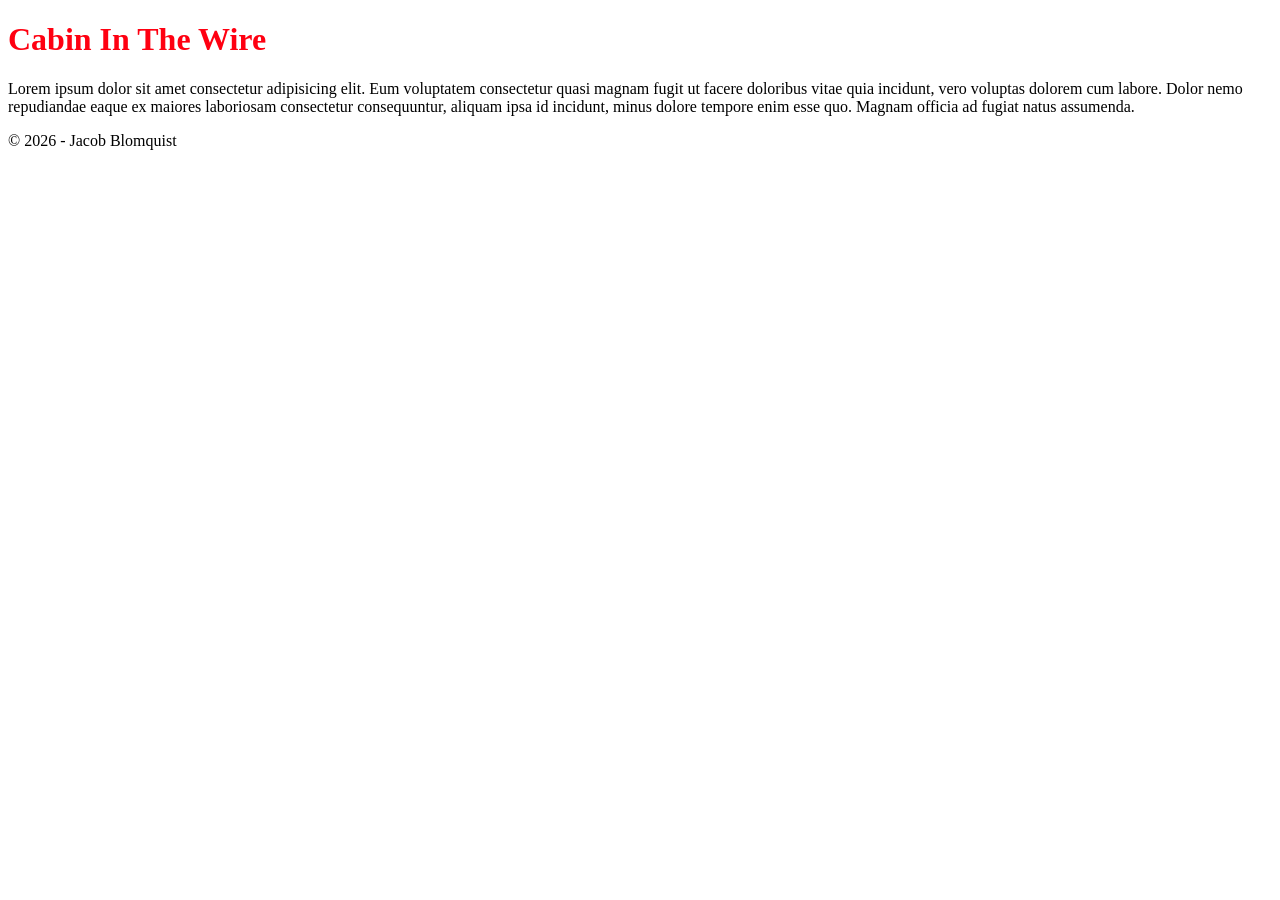
==== index.html @ 437db039 "chore: move things around for github pages" ====
<!DOCTYPE html>
<html lang="en">

<head>
    <meta charset="UTF-8">
    <meta name="viewport" content="width=device-width, initial-scale=1.0">
    <title>Cabin In The Wire</title>
    <link rel="stylesheet" href="/global/styles/root.css">
</head>

<body>
    <h1>Cabin In The Wire</h1>
    <p>Lorem ipsum dolor sit amet consectetur adipisicing elit. Eum voluptatem consectetur quasi magnam fugit ut facere
        doloribus vitae quia incidunt, vero voluptas dolorem cum labore. Dolor nemo repudiandae eaque ex maiores
        laboriosam consectetur consequuntur, aliquam ipsa id incidunt, minus dolore tempore enim esse quo. Magnam
        officia ad fugiat natus assumenda.</p>
    
    <footer>
        <p>&copy; 2026 - Jacob Blomquist</p>
    </footer>
</body>

</html>
---- global/styles/root.css ----
:root {
    --asdf: #ff0011
}

h1{
    color: var(--asdf)
}
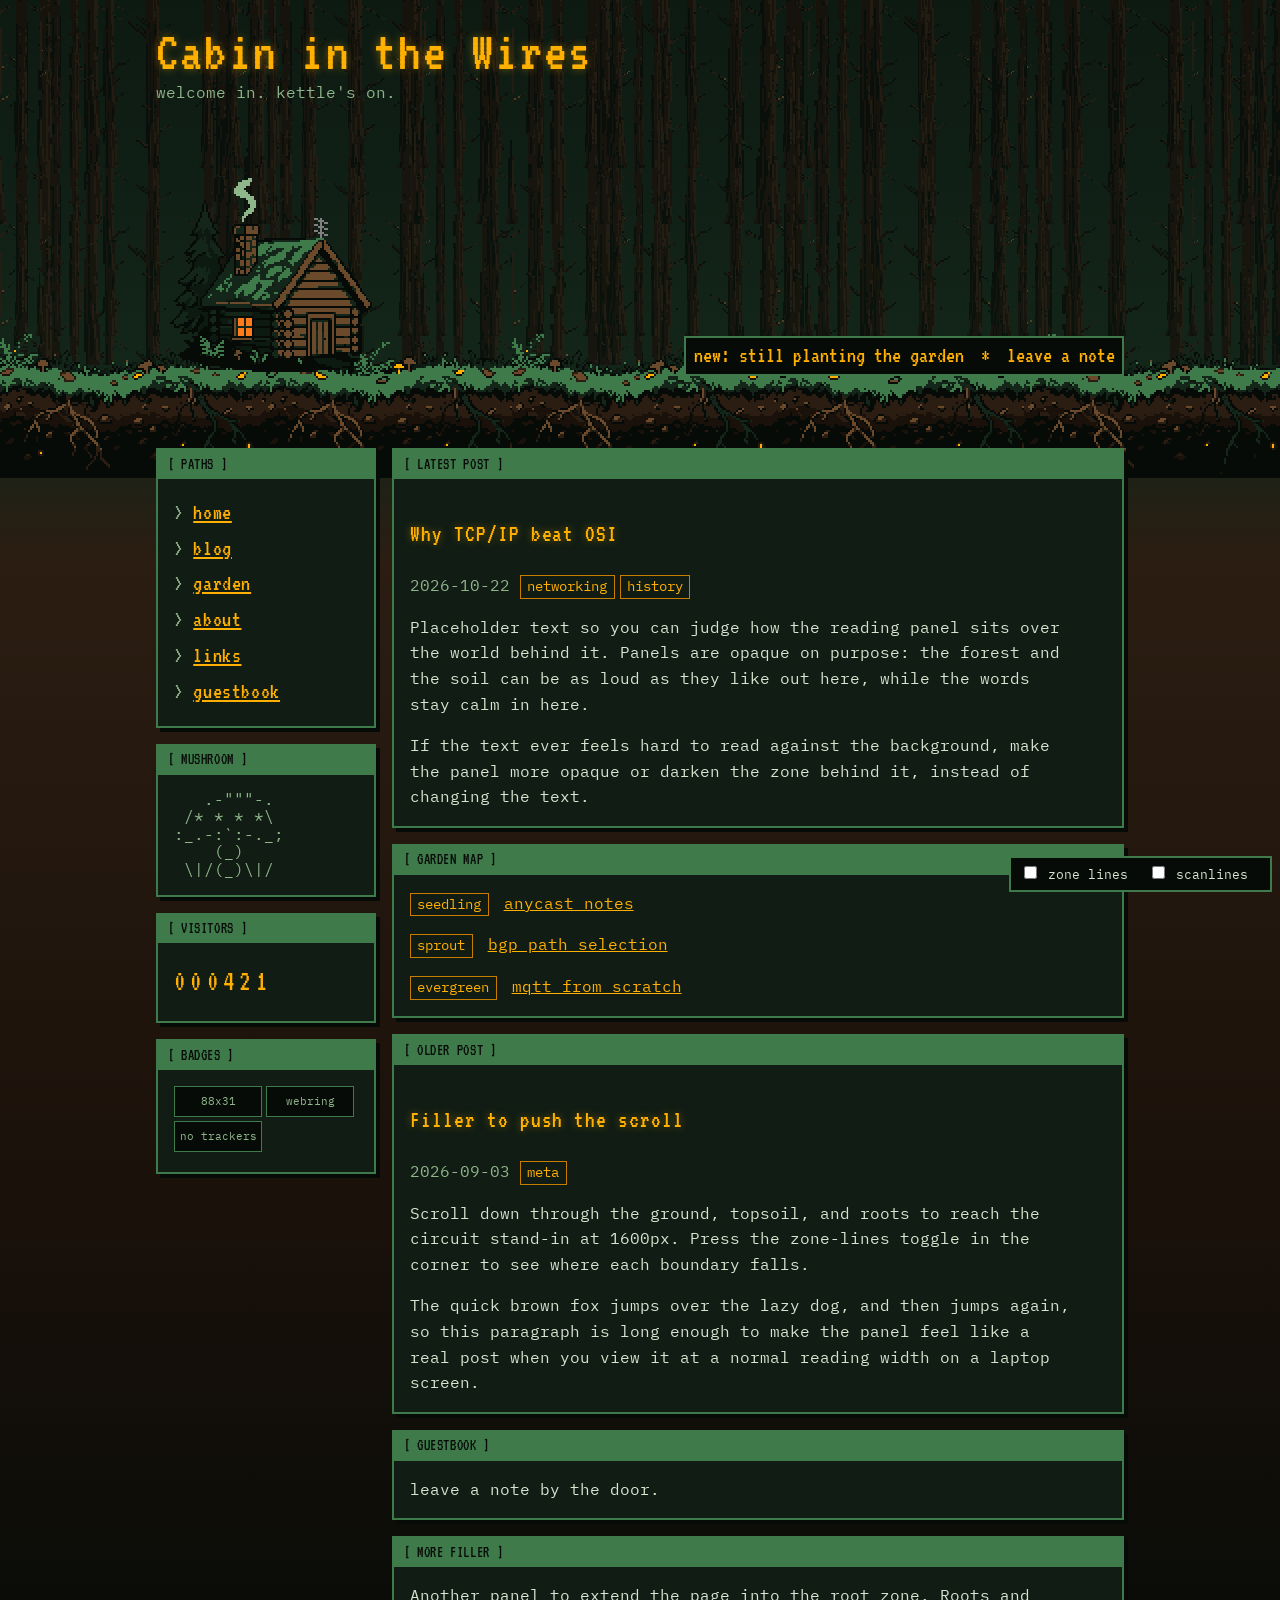
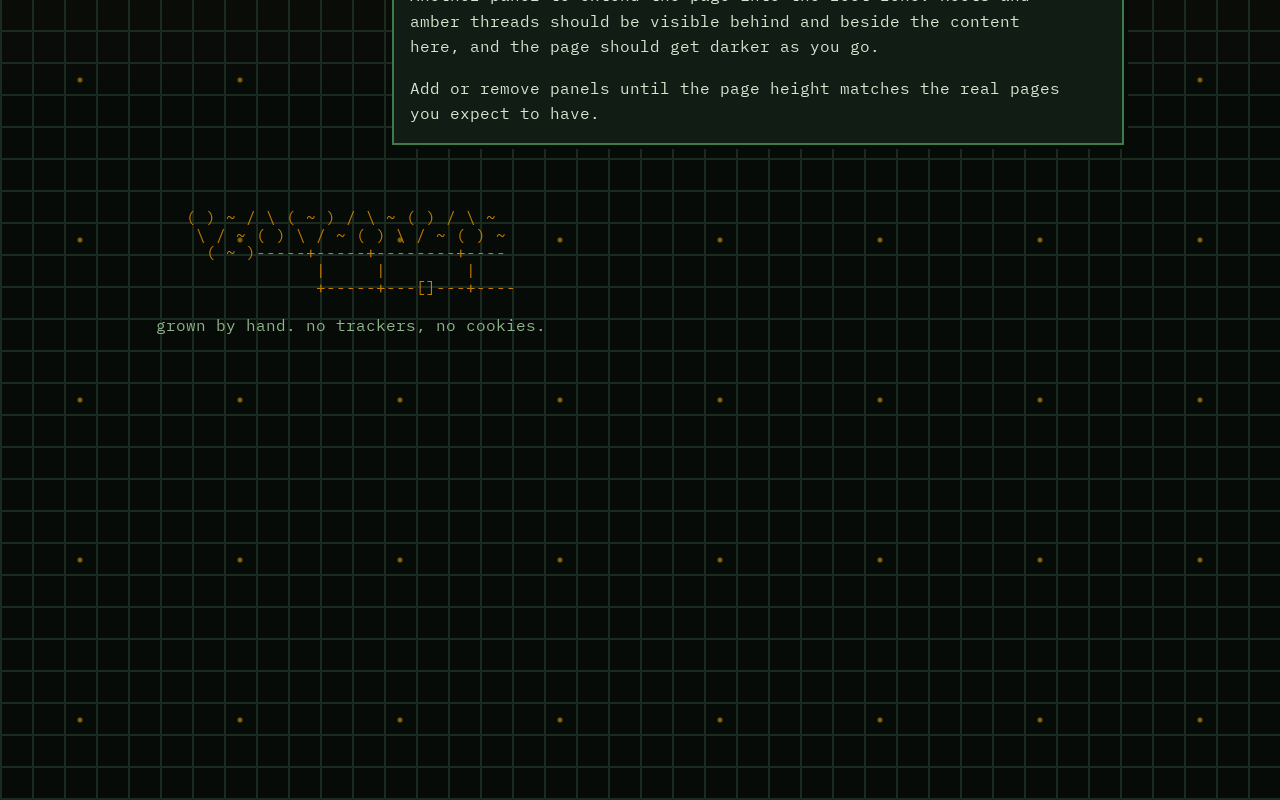
==== commit 15ad609e: "feat: added boilerplate starting point for layout/css" ====
--- a/index.html
+++ b/index.html
@@ -5,19 +5,157 @@
     <meta charset="UTF-8">
     <meta name="viewport" content="width=device-width, initial-scale=1.0">
     <title>Cabin In The Wire</title>
+    <link rel="preconnect" href="https://fonts.googleapis.com">
+    <link rel="preconnect" href="https://fonts.gstatic.com" crossorigin>
+    <link href="https://fonts.googleapis.com/css2?family=IBM+Plex+Mono:wght@400;600&family=VT323&display=swap"
+        rel="stylesheet">
     <link rel="stylesheet" href="/global/styles/root.css">
+    <link rel="stylesheet" href="/global/styles/starting-point.css">
 </head>
 
-<body>
-    <h1>Cabin In The Wire</h1>
-    <p>Lorem ipsum dolor sit amet consectetur adipisicing elit. Eum voluptatem consectetur quasi magnam fugit ut facere
-        doloribus vitae quia incidunt, vero voluptas dolorem cum labore. Dolor nemo repudiandae eaque ex maiores
-        laboriosam consectetur consequuntur, aliquam ipsa id incidunt, minus dolore tempore enim esse quo. Magnam
-        officia ad fugiat natus assumenda.</p>
-    
+<div class="world">
+    <div class="bg bg-gradient"></div>
+    <div class="bg zone-forest"></div>
+    <div class="bg ground-line"></div>
+    <div class="bg zone-circuit"></div>
+
+    <div class="zone-line" style="top:200px">400 · ground</div>
+    <div class="zone-line" style="top:800px">800 · topsoil</div>
+    <div class="zone-line" style="top:1200px">1200 · roots</div>
+    <div class="zone-line" style="top:1600px">1600 · circuitry</div>
+
+    <header class="hero">
+        <h1>Cabin in the Wires</h1>
+        <p class="tagline">welcome in. kettle's on.</p>
+
+        <picture>
+            <source srcset="cabin.png" media="(prefers-reduced-motion: reduce)">
+            <img class="cabin" src="/global/assets/cabin.gif"
+                alt="A small log cabin with a mossy roof, a glowing window, and an antenna" width="128" height="128">
+        </picture>
+        <div class="marquee" aria-hidden="true"><span>new: still planting the garden <span class="blink">*</span> leave
+                a note by the door <span class="blink">*</span> hand crafted and artisanal</span></div>
+    </header>
+
+    <div class="layout">
+        <aside>
+            <section class="panel">
+                <div class="panel-title">[ paths ]</div>
+                <div class="panel-body">
+                    <nav aria-label="Main">
+                        <ul>
+                            <li><a href="#">home</a></li>
+                            <li><a href="#">blog</a></li>
+                            <li><a href="#">garden</a></li>
+                            <li><a href="#">about</a></li>
+                            <li><a href="#">links</a></li>
+                            <li><a href="#">guestbook</a></li>
+                        </ul>
+                    </nav>
+                </div>
+            </section>
+
+            <section class="panel">
+                <div class="panel-title">[ mushroom ]</div>
+                <div class="panel-body">
+                    <pre aria-hidden="true">   .-"""-.
+ /* * * *\
+:_.-:`:-._;
+    (_)
+ \|/(_)\|/</pre>
+                </div>
+            </section>
+            <section class="panel">
+                <div class="panel-title">[ visitors ]</div>
+                <div class="panel-body">
+                    <div class="counter" aria-label="Visitor count">000421</div>
+                </div>
+            </section>
+
+            <section class="panel">
+                <div class="panel-title">[ badges ]</div>
+                <div class="panel-body">
+                    <span class="btn88">88x31</span><span class="btn88">webring</span><span class="btn88">no
+                        trackers</span>
+                </div>
+            </section>
+        </aside>
+
+        <main>
+            <article class="panel">
+                <div class="panel-title">[ latest post ]</div>
+                <div class="panel-body">
+                    <h2>Why TCP/IP beat OSI</h2>
+                    <p class="date">2026-10-22 <span class="tag">networking</span><span class="tag">history</span></p>
+                    <p>Placeholder text so you can judge how the reading panel sits over the world behind it. Panels are
+                        opaque on purpose: the forest and the soil can be as loud as they like out here, while the words
+                        stay calm in here.</p>
+                    <p>If the text ever feels hard to read against the background, make the panel more opaque or darken
+                        the zone behind it, instead of changing the text.</p>
+                </div>
+            </article>
+
+            <article class="panel">
+                <div class="panel-title">[ garden map ]</div>
+                <div class="panel-body">
+                    <p><span class="tag">seedling</span> <a href="#">anycast notes</a></p>
+                    <p><span class="tag">sprout</span> <a href="#">bgp path selection</a></p>
+                    <p><span class="tag">evergreen</span> <a href="#">mqtt from scratch</a></p>
+                </div>
+            </article>
+
+            <article class="panel">
+                <div class="panel-title">[ older post ]</div>
+                <div class="panel-body">
+                    <h2>Filler to push the scroll</h2>
+                    <p class="date">2026-09-03 <span class="tag">meta</span></p>
+                    <p>Scroll down through the ground, topsoil, and roots to reach the circuit stand-in at 1600px. Press
+                        the zone-lines toggle in the corner to see where each boundary falls.</p>
+                    <p>The quick brown fox jumps over the lazy dog, and then jumps again, so this paragraph is long
+                        enough to make the panel feel like a real post when you view it at a normal reading width on a
+                        laptop screen.</p>
+                </div>
+            </article>
+
+            <article class="panel">
+                <div class="panel-title">[ guestbook ]</div>
+                <div class="panel-body">
+                    <p>leave a note by the door.</p>
+                </div>
+            </article>
+
+            <article class="panel">
+                <div class="panel-title">[ more filler ]</div>
+                <div class="panel-body">
+                    <p>Another panel to extend the page into the root zone. Roots and amber threads should be visible
+                        behind and beside the content here, and the page should get darker as you go.</p>
+                    <p>Add or remove panels until the page height matches the real pages you expect to have.</p>
+                </div>
+            </article>
+        </main>
+    </div>
+
     <footer>
-        <p>&copy; 2026 - Jacob Blomquist</p>
+        <pre aria-hidden="true">   ( ) ~ / \ ( ~ ) / \ ~ ( ) / \ ~
+    \ / ~ ( ) \ / ~ ( ) \ / ~ ( ) ~
+     ( ~ )-----+-----+--------+----
+                |     |        |
+                +-----+---[]---+----</pre>
+        <p>grown by hand. no trackers, no cookies.</p>
     </footer>
+</div>
+
+<div class="scanlines" aria-hidden="true"></div>
+
+<div class="debugbar">
+    <label><input type="checkbox" id="dbg"> zone lines</label>
+    <label><input type="checkbox" id="scan"> scanlines</label>
+</div>
+
+<script>
+    document.getElementById('dbg').addEventListener('change', e => document.body.classList.toggle('debug', e.target.checked));
+    document.getElementById('scan').addEventListener('change', e => document.body.classList.toggle('scan', e.target.checked));
+</script>
 </body>
 
 </html>
--- a/global/styles/starting-point.css
+++ b/global/styles/starting-point.css
@@ -0,0 +1,404 @@
+/* ===== ASSET FILES (put these next to index.html) =====
+   forest-backdrop.png   256x112 seamless tile
+   ground-line-strip.png 256x112 seamless strip
+   cabin.gif             ~128x128 animated  (cabin.png = static fallback)
+   ====================================================== */
+:root {
+    --void: #070b08;
+    --canopy: #0d1a12;
+    --moss: #14261a;
+    --panel: #101c14;
+    --soil: #2b1d12;
+    --deep-soil: #1a110a;
+    --fern: #3f7a4a;
+    --trace: #2e4a35;
+    --root: #6b4a2b;
+    --text: #d8e4cf;
+    --text-dim: #8fb58a;
+    --amber: #ffb000;
+    --amber-dim: #c77d00;
+    --ember: #ff7a1a;
+    --font-body: "IBM Plex Mono", "Courier New", ui-monospace, monospace;
+    --font-display: "VT323", "IBM Plex Mono", ui-monospace, monospace;
+    --border: 2px solid var(--fern);
+    --shadow: 4px 4px 0 var(--void);
+    --glow: 0 0 8px rgba(255, 176, 0, 0.45);
+
+    /* TUNE THESE */
+    --s: 2;
+    /* pixel scale for all art */
+    --ground-y: 400px;
+    /* where the surface sits */
+    --surface-row: 28px;
+    /* source rows of headroom above the grass line in ground-line-strip.png */
+    --cabin-nudge: 0px;
+    /* positive = push cabin down into the grass */
+    --forest-opacity: 0.7;
+}
+
+* {
+    box-sizing: border-box;
+}
+
+html {
+    background: var(--void);
+}
+
+body {
+    margin: 0;
+    font: 16px/1.6 var(--font-body);
+    color: var(--text);
+    image-rendering: pixelated;
+}
+
+a {
+    color: var(--amber);
+}
+
+a:visited {
+    color: var(--amber-dim);
+}
+
+a:hover {
+    color: var(--ember);
+    background: var(--void);
+}
+
+:focus-visible {
+    outline: 2px solid var(--ember);
+    outline-offset: 2px;
+}
+
+h1,
+h2,
+h3,
+nav,
+.panel-title {
+    font-family: var(--font-display);
+    font-weight: normal;
+    letter-spacing: 0.04em;
+}
+
+h1,
+h2 {
+    color: var(--amber);
+    text-shadow: var(--glow);
+}
+
+pre {
+    margin: 0;
+    font: inherit;
+    line-height: 1.1;
+    white-space: pre;
+    overflow-x: auto;
+    overflow-y: hidden;
+    color: var(--text-dim);
+}
+
+/* ===== THE WORLD (everything scrolls inside this) ===== */
+.world {
+    position: relative;
+    min-height: 2400px;
+    overflow: hidden;
+    isolation: isolate;
+}
+
+.bg {
+    position: absolute;
+    left: 0;
+    width: 100%;
+    pointer-events: none;
+    image-rendering: pixelated;
+}
+
+.bg-gradient {
+    top: 0;
+    height: 100%;
+    z-index: 0;
+    background: linear-gradient(to bottom,
+            var(--canopy) 0, var(--moss) var(--ground-y),
+            var(--soil) calc(var(--ground-y) + 160px),
+            var(--deep-soil) 1200px, var(--void) 1700px, var(--void) 100%);
+}
+
+.zone-forest {
+    top: 0;
+    height: calc(var(--ground-y) - 35px);
+    z-index: 1;
+    opacity: var(--forest-opacity);
+    background:
+        url("/global/assets/treeline.png") repeat 40px 0 / calc(192px * var(--s)) calc(84px * var(--s)),
+        url("/global/assets/treeline.png") repeat 0 0 / calc(256px * var(--s)) calc(112px * var(--s));
+}
+
+.ground-line {
+    top: calc(var(--ground-y) - var(--surface-row) * var(--s) - 90px);
+    z-index: 2;
+    height: calc(112px * var(--s));
+    background: url("/global/assets/ground-line-strip.png") repeat-x 0 0 / calc(256px * var(--s)) calc(112px * var(--s));
+}
+
+/* Stand-in for the circuit tile until you make one */
+.zone-circuit {
+    top: 1600px;
+    bottom: 0;
+    z-index: 1;
+    background:
+        radial-gradient(circle, var(--amber) 0 2px, transparent 3px) 0 0 / 160px 160px,
+        repeating-linear-gradient(90deg, var(--trace) 0 2px, transparent 2px 32px),
+        repeating-linear-gradient(0deg, var(--trace) 0 2px, transparent 2px 32px);
+    opacity: 0.5;
+}
+
+/* Optional scanlines */
+.scanlines {
+    position: fixed;
+    inset: 0;
+    z-index: 100;
+    pointer-events: none;
+    opacity: 0.5;
+    background: repeating-linear-gradient(to bottom, transparent 0, transparent 2px, rgba(0, 0, 0, .12) 3px);
+}
+
+body:not(.scan) .scanlines {
+    display: none;
+}
+
+/* ===== HERO (the clearing, ends at the ground line) ===== */
+.hero {
+    position: relative;
+    z-index: 3;
+    height: var(--ground-y);
+    max-width: 1000px;
+    margin: 0 auto;
+    padding: 1.25rem 1rem 0;
+}
+
+.hero h1 {
+    margin: 0.25rem 0 0;
+    font-size: 3.5rem;
+    line-height: 1;
+}
+
+.tagline {
+    margin: 0;
+    color: var(--text-dim);
+}
+
+.vine {
+    margin-top: 0.5rem;
+}
+
+.cabin {
+    position: absolute;
+    left: 1rem;
+    bottom: calc(0px - var(--cabin-nudge));
+    width: calc(128px * var(--s));
+    height: auto;
+    image-rendering: pixelated;
+}
+
+.marquee {
+    position: absolute;
+    right: 1rem;
+    bottom: 1.5rem;
+    width: min(46%, 440px);
+    overflow: hidden;
+    border: var(--border);
+    background: var(--void);
+    white-space: nowrap;
+}
+
+.marquee span {
+    display: inline-block;
+    padding: 0 0.5rem;
+    color: var(--amber);
+    font-family: var(--font-display);
+    font-size: 1.4rem;
+    animation: scroll 16s linear infinite;
+}
+
+@keyframes scroll {
+    from {
+        transform: translateX(100%);
+    }
+
+    to {
+        transform: translateX(-100%);
+    }
+}
+
+@keyframes blink {
+    50% {
+        opacity: 0;
+    }
+}
+
+.blink {
+    animation: blink 1s steps(1) infinite;
+    color: var(--ember);
+}
+
+/* ===== LAYOUT ===== */
+.layout {
+    position: relative;
+    z-index: 3;
+    display: grid;
+    grid-template-columns: 220px 1fr;
+    gap: 1rem;
+    max-width: 1000px;
+    margin: 0 auto;
+    padding: 3rem 1rem 1rem;
+}
+
+.panel {
+    background: var(--panel);
+    border: var(--border);
+    box-shadow: var(--shadow);
+    margin-bottom: 1rem;
+}
+
+.panel-title {
+    background: var(--fern);
+    color: var(--void);
+    padding: 0.1rem 0.6rem;
+    text-transform: uppercase;
+}
+
+.panel-body {
+    padding: 1rem;
+}
+
+article .panel-body {
+    max-width: 70ch;
+}
+
+.panel-body p {
+    margin: 0 0 1em;
+}
+
+.panel-body p:last-child {
+    margin-bottom: 0;
+}
+
+.date {
+    color: var(--text-dim);
+}
+
+.tag {
+    display: inline-block;
+    border: 1px solid var(--amber-dim);
+    color: var(--amber);
+    padding: 0 0.4rem;
+    margin-right: 0.3rem;
+    font-size: 0.85rem;
+}
+
+nav ul {
+    list-style: none;
+    margin: 0;
+    padding: 0;
+    font-size: 1.4rem;
+}
+
+nav li::before {
+    content: "> ";
+    color: var(--text-dim);
+}
+
+.btn88 {
+    display: inline-grid;
+    place-items: center;
+    width: 88px;
+    height: 31px;
+    margin: 0 4px 4px 0;
+    border: 1px solid var(--fern);
+    background: var(--void);
+    color: var(--text-dim);
+    font-size: 0.7rem;
+}
+
+.counter {
+    font-family: var(--font-display);
+    font-size: 1.8rem;
+    color: var(--amber);
+    letter-spacing: 0.15em;
+}
+
+footer {
+    position: relative;
+    z-index: 3;
+    max-width: 1000px;
+    margin: 0 auto;
+    padding: 2rem 1rem 3rem;
+}
+
+footer pre {
+    color: var(--amber-dim);
+}
+
+footer p {
+    color: var(--text-dim);
+}
+
+/* ===== DEBUG: zone lines (toggle in the bar) ===== */
+.zone-line {
+    display: none;
+    position: absolute;
+    left: 0;
+    width: 100%;
+    z-index: 50;
+    border-top: 1px dashed var(--ember);
+    color: var(--ember);
+    font-size: 0.75rem;
+    pointer-events: none;
+}
+
+body.debug .zone-line {
+    display: block;
+}
+
+.debugbar {
+    position: fixed;
+    right: 0.5rem;
+    bottom: 0.5rem;
+    z-index: 200;
+    background: var(--void);
+    border: var(--border);
+    padding: 0.3rem 0.6rem;
+    font-size: 0.8rem;
+}
+
+.debugbar label {
+    margin-right: 0.75rem;
+    cursor: pointer;
+}
+
+@media (max-width: 700px) {
+    .layout {
+        grid-template-columns: 1fr;
+    }
+
+    .hero h1 {
+        font-size: 2.4rem;
+    }
+
+    .vine {
+        display: none;
+    }
+
+    .marquee {
+        width: calc(100% - 2rem);
+        bottom: auto;
+        top: 6.5rem;
+        right: 1rem;
+    }
+}
+
+@media (prefers-reduced-motion: reduce) {
+
+    .blink,
+    .marquee span {
+        animation: none;
+    }
+}
